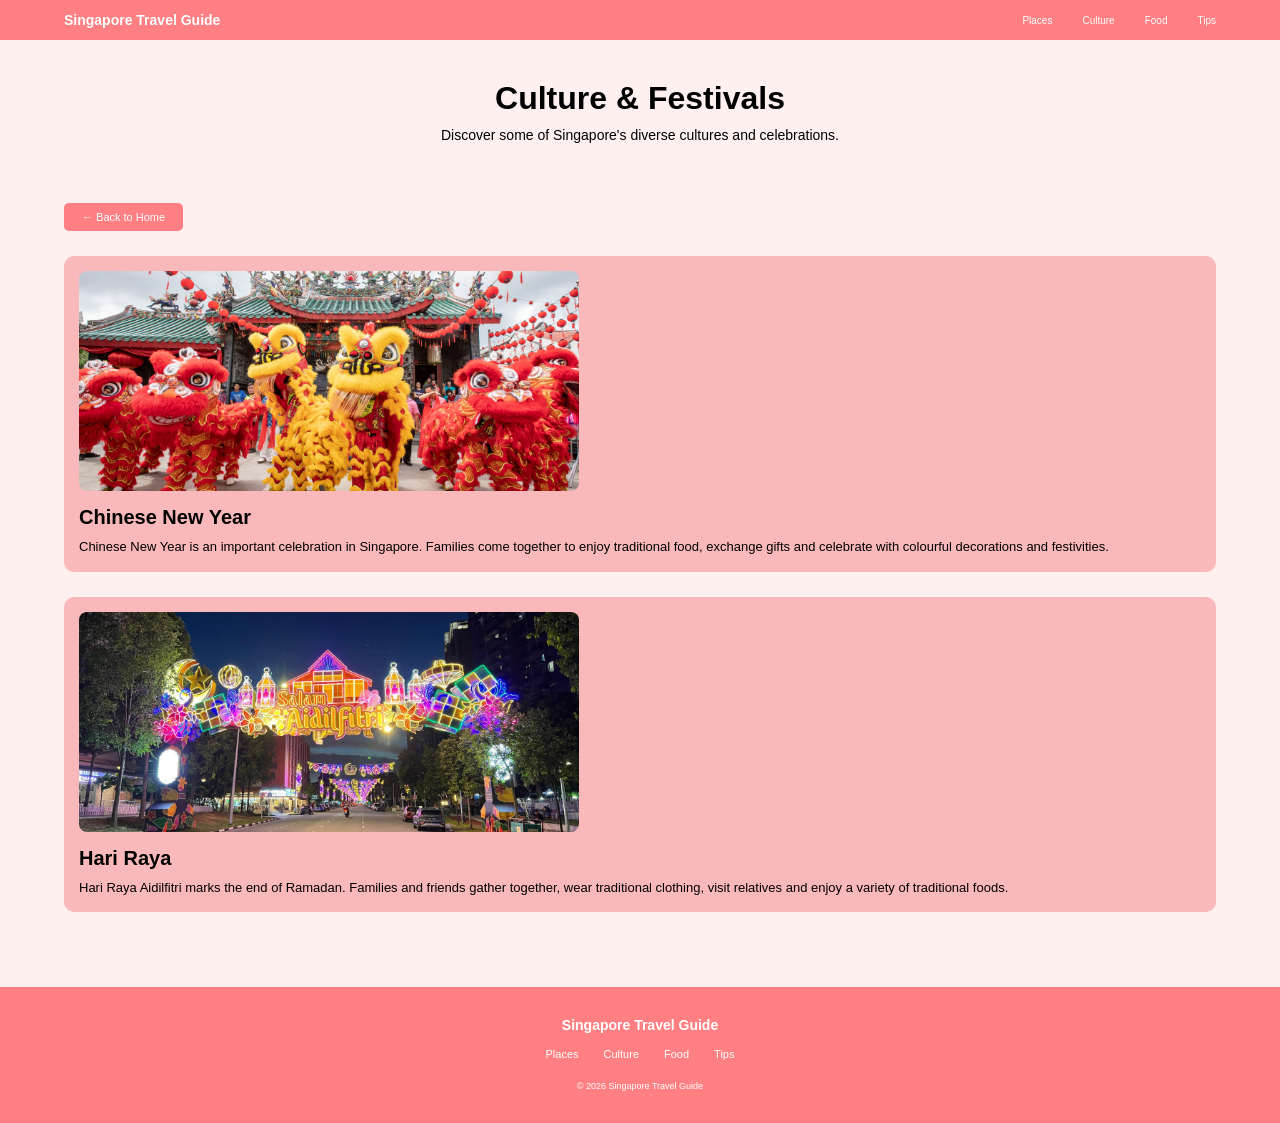
==== culture.html @ d3c63355 "Added Culture Page" ====
<!DOCTYPE html>
<html lang="en">

<head>
    <meta charset="UTF-8">
    <meta name="viewport" content="width=device-width, initial-scale=1.0">
    <title>Culture | Singapore Travel Guide</title>
    <link rel="stylesheet" href="style.css">
</head>

<body>

    <header>
        <a href="index.html" class="logo">Singapore Travel Guide</a>

        <nav>
            <a href="places.html">Places</a>
            <a href="culture.html">Culture</a>
            <a href="food.html">Food</a>
            <a href="tips.html">Tips</a>
        </nav>
    </header>

    <main>

        <section class="page-header">
            <h1>Culture & Festivals</h1>
            <p>Discover some of Singapore's diverse cultures and celebrations.</p>
        </section>

        <section class="content">

            <a href="index.html" class="back-button">
                ← Back to Home
            </a>

            <div class="content-card">
                <img src="images/chinese-new-year.jpg" alt="Chinese New Year celebration">

                <h2>Chinese New Year</h2>

                <p>
                    Chinese New Year is an important celebration in Singapore.
                    Families come together to enjoy traditional food, exchange
                    gifts and celebrate with colourful decorations and festivities.
                </p>
            </div>

            <div class="content-card">
                <img src="images/hari-raya.jpg" alt="Hari Raya celebration">

                <h2>Hari Raya</h2>

                <p>
                    Hari Raya Aidilfitri marks the end of Ramadan. Families and
                    friends gather together, wear traditional clothing, visit
                    relatives and enjoy a variety of traditional foods.
                </p>
            </div>

        </section>

    </main>

    <footer>

        <p>Singapore Travel Guide</p>

        <div class="footer-links">
            <a href="places.html">Places</a>
            <a href="culture.html">Culture</a>
            <a href="food.html">Food</a>
            <a href="tips.html">Tips</a>
        </div>

        <small>© 2026 Singapore Travel Guide</small>

    </footer>

</body>
</html>
---- style.css ----
/* ==== Reset ==== */

* {
    margin: 0;
    padding: 0;
    box-sizing: border-box;
}

/* ==== Body ==== */

body {
    font-family: 'Poppins', sans-serif;
}

/* ==== Header ==== */

header {
    height: 40px;
    padding: 0 5%;

    background-color: #ff7f82;

    display: flex;
    justify-content: space-between;
    align-items: center;
}

/* ==== Logo ==== */
.logo {
    color: white;
    text-decoration: none;
    font-size: 14px;
    font-weight: bold;
}

/* ==== Navigation ==== */

nav {
    display: flex;
    gap: 30px;
}

nav a {
    color: white;
    text-decoration: none;
    font-size: 10px;
    
}

nav a:hover {
    text-decoration: underline;
}

/* Hero Section */

.hero {
    height: 410px;

    background-image: 
        linear-gradient(
        rgba(0, 0, 0, 0.25),
        rgba(0, 0, 0, 0.25)
        ),    
        url("images/hero.jpg");

    background-size: cover;
    background-position: center;
    
    display: flex;
    justify-content: center;
    align-items: center;

    text-align: center;
}

.hero-content {
    text-align: center;
    color: white;
    max-width: 700px;
}

.hero h1 {
    font-size: 62px;
    margin-bottom: 15px;
    color: white;
}

.hero p {
    font-size: 16px;
    line-height: 1.5;
    margin-bottom: 25px;
    color: white;
}

.hero-button {
    display: inline-block;
    background-color: #ff7f82;
    color: white;
    text-decoration: none;
    padding: 8px 30px;
    border-radius: 5px;
    font-size: 11px;
}

.hero-button:hover {
    background-color: #f26569;
}

/* Places Section */

.places {
    padding: 45px 5%;
    background-color: #fff0f0;
}

.places h2{
    text-align: left;
    font-size: 24px;
    margin-bottom: 25px;
}

.place-container {
    display: flex;
    justify-content: space-between;
    gap: 35px;
}

.place-card {
    width: 30%;
    background-color:  #f9b9ba;
    border-radius: 12px;
    padding: 12px;
    text-align: left;
    text-decoration: none;
    color: black;
}

.place-card img {
    width: 100%;
    height: 130px;
    object-fit: cover;
    border-radius: 8px;
    display: block;
    margin-bottom: 10px;
}

.place-card h3 {
    font-size: 14px;
    margin-bottom: 6px;
}

.place-card p{
    font-size: 10px;
    line-height: 1.4;
}

/* Places Page */

.page-header {
    background-color: #fff0f0;
    text-align: center;
    padding: 40px 20px;
}

.page-header h1 {
    font-size: 32px;
    margin-bottom: 10px;
}

.page-header p {
    font-size: 14px;
}

.content {
    background-color: #fff0f0;
    padding: 20px 5% 50px;
}

.back-button {
    display: inline-block;
    background-color: #ff7f82;
    color: white;
    text-decoration: none;
    padding: 8px 18px;
    border-radius: 5px;
    font-size: 11px;
    margin-bottom: 25px;
}

.content-card {
    background-color: #f9b9ba;
    border-radius: 10px;
    padding: 15px;
    margin-bottom: 25px;
}

.content-card img {
    width: 100%;
    max-width: 500px;
    height: 220px;
    object-fit: cover;
    border-radius: 8px;
    display: block;
    margin-bottom: 15px;
}

.content-card h2 {
    font-size: 20px;
    margin-bottom: 8px;
}

.content-card p {
    font-size: 13px;
    line-height: 1.5;
}

/* Culture Section */

.culture {
    padding: 50px 5%;
    background-color: #fff0f0;
}

.culture h2 {
    font-size: 24px;
    margin-bottom: 25px;
}

.culture-container {
    display: flex;
    justify-content: center;
    gap: 150px;
}

.culture-card {
    width: 38%;
    background-color: #f9b9ba;
    border-radius: 50% 50% 12px 12px;
    overflow: hidden;
}

.culture-card img {
    width: 100%;
    height: 170px;
    object-fit: cover;
    display: block;
}

.culture-card h3 {
    font-size: 13px;
    padding: 12px 12px 3px;
}

.culture-card p {
    font-size: 10px;
    padding: 0 12px 20px;
}

/* Food Section */

.food {
    padding: 25px 5%;
    background-color: #fff0f0;
}

.food h2 {
    font-size: 24px;
    margin-bottom: 25px;
}

.food-container {
    display: flex;
    justify-content: center;
    align-items: flex-start;
    gap: 100px;
}

.food-card {
    width: 150px;
    flex: 0 0 150px;
    text-align: center;

    display: flex;
    flex-direction: column;
    align-items: center;
}

.food-card img {
    width: 150px;
    height: 150px;
    object-fit: cover;
    border-radius: 50%;
    display: block;
    margin: 0 auto;
}

.food-card h3 {
    width: 150px;
    margin: 8px 0 0;
    padding: 0;
    text-align: center;
    font-size: 14px;
    font-weight: 600;
    line-height: 1.3;
}

/* Staggered circles */

.food-card:nth-child(1) {
    margin-top: 0;
}

.food-card:nth-child(2) {
    margin-top: 70px;
}

.food-card:nth-child(3) {
    margin-top: -35px;
}

.food-card:nth-child(4) {
    margin-top: 70px;
}

.food-card:nth-child(5) {
    margin-top: 0;
}

/* Travel Tips Section */

.tips {
    padding: 45px 5%;
    background-color: #fff0f0;
}

.tips h2 {
    font-size: 24px;
    margin-bottom: 25px;
}

.tips-container {
    display: flex;
    justify-content: center;
    gap: 30px;
}

.tips-card {
    width: 32%;
    background-color: #f9b9ba;
    border-radius: 12px;
    padding: 25px;
    text-align: left;
    min-height: 250px;
}

.tips-card h3 {
    font-size: 16px;
    margin-bottom: 15px;
}

.tips-card p {
    font-size: 13px;
    line-height: 1.6;
}

/* Footer */

footer {
    background-color: #ff7f82;
    color: white;
    text-align: center;
    padding: 30px;
}

footer p {
    font-size: 14px;
    font-weight: bold;
    margin-bottom: 15px;
}

.footer-links {
    display: flex;
    justify-content: center;
    gap: 25px;
    margin-bottom: 15px;
}

.footer-links a {
    color: white;
    text-decoration: none;
    font-size: 11px;
}

.footer-links a:hover {
    text-decoration: underline;
}

footer small {
    font-size: 9px;
}
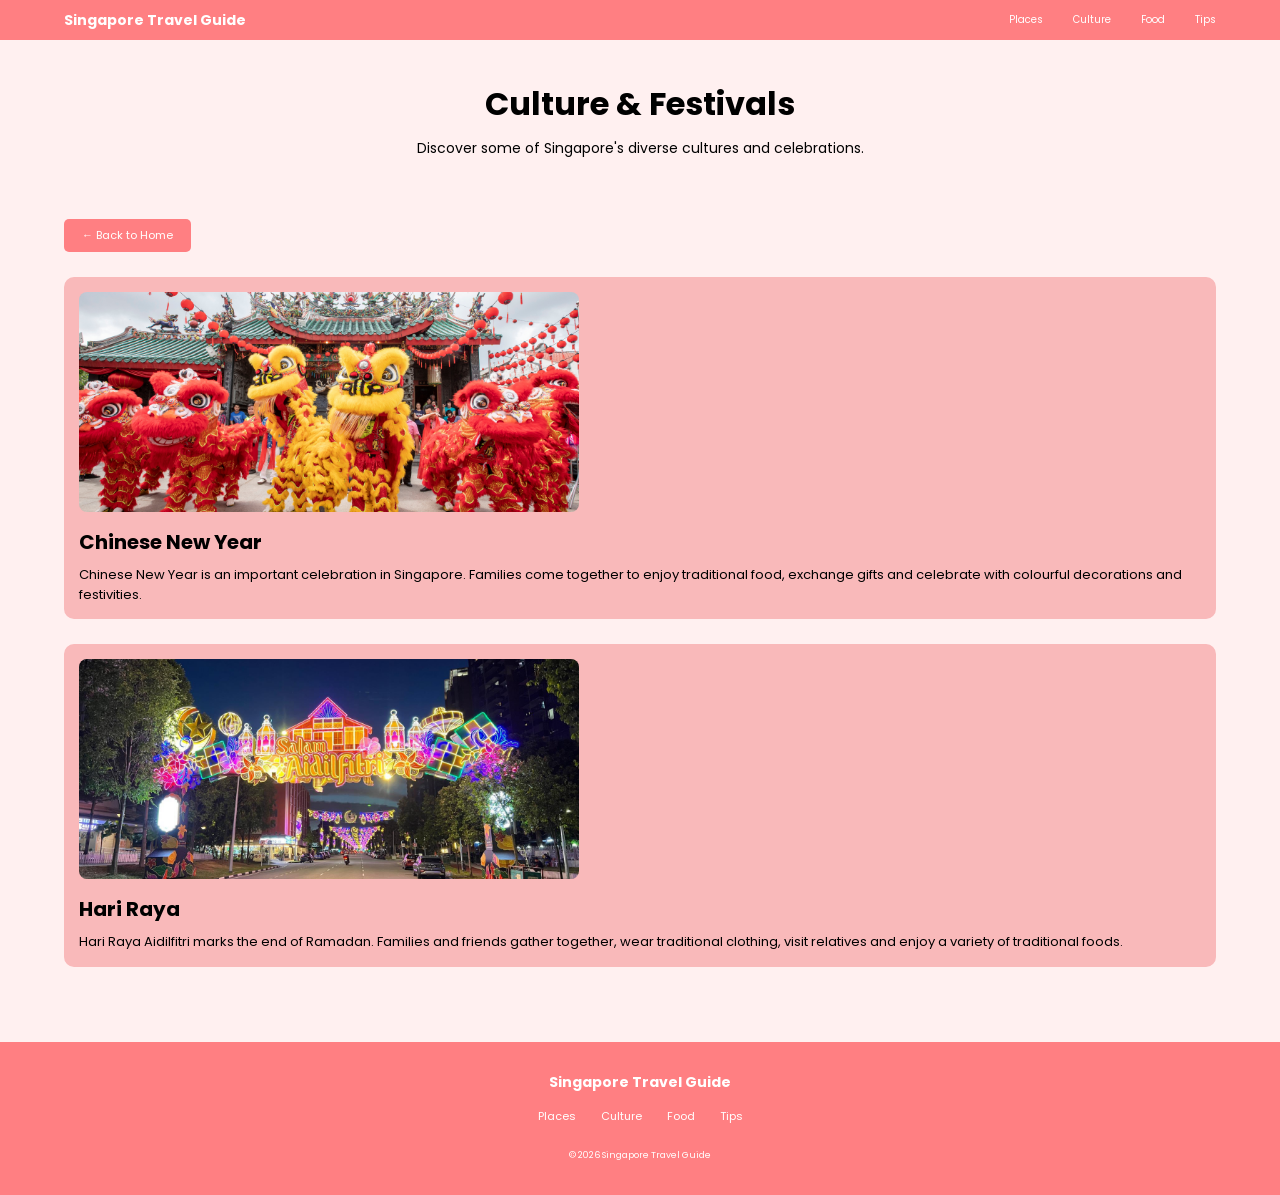
==== commit 8a86a303: "Make fonts consistent across pages" ====
--- a/culture.html
+++ b/culture.html
@@ -5,6 +5,9 @@
     <meta charset="UTF-8">
     <meta name="viewport" content="width=device-width, initial-scale=1.0">
     <title>Culture | Singapore Travel Guide</title>
+    <link rel="preconnect" href="https://fonts.googleapis.com">
+    <link rel="preconnect" href="https://fonts.gstatic.com" crossorigin>
+    <link href="https://fonts.googleapis.com/css2?family=Poppins:wght@400;500;600;700&display=swap" rel="stylesheet">
     <link rel="stylesheet" href="style.css">
 </head>
 
--- a/style.css
+++ b/style.css
@@ -117,6 +117,15 @@
     text-align: left;
     font-size: 24px;
     margin-bottom: 25px;
+}
+
+.places h2 a {
+    color: black;
+    text-decoration: none;
+}
+
+.places h2 a:hover {
+    text-decoration: underline;
 }
 
 .place-container {
@@ -226,6 +235,15 @@
     margin-bottom: 25px;
 }
 
+.culture h2 a {
+    color: black;
+    text-decoration: none;
+}
+
+.culture h2 a:hover {
+    text-decoration: underline;
+}
+
 .culture-container {
     display: flex;
     justify-content: center;
@@ -237,6 +255,8 @@
     background-color: #f9b9ba;
     border-radius: 50% 50% 12px 12px;
     overflow: hidden;
+    text-decoration: none;
+    color: black;
 }
 
 .culture-card img {
@@ -268,6 +288,15 @@
     margin-bottom: 25px;
 }
 
+.food h2 a {
+color: black;
+text-decoration: none;
+}
+
+.food h2 a:hover {
+text-decoration: underline;
+}
+
 .food-container {
     display: flex;
     justify-content: center;
@@ -283,6 +312,11 @@
     display: flex;
     flex-direction: column;
     align-items: center;
+}
+
+.food-card {
+    text-decoration: none;
+    color: black;
 }
 
 .food-card img {
@@ -351,6 +385,8 @@
     padding: 25px;
     text-align: left;
     min-height: 250px;
+    text-decoration: none;
+    color: black;
 }
 
 .tips-card h3 {
@@ -398,3 +434,87 @@
 footer small {
     font-size: 9px;
 }
+
+/* ==== Travel Tips Page ==== */
+
+.tips-page {
+    background-color: #fff0f0;
+    padding: 25px 10% 60px;
+}
+
+.tip-intro {
+    text-align: center;
+    max-width: 650px;
+    margin: 20px auto 45px;
+}
+
+.tip-intro h2 {
+    font-size: 28px;
+    margin-bottom: 12px;
+}
+
+.tip-intro p {
+    font-size: 14px;
+    line-height: 1.6;
+}
+
+.tip-list {
+    max-width: 900px;
+    margin: 0 auto;
+}
+
+.tip-item {
+    display: flex;
+    align-items: flex-start;
+    gap: 30px;
+
+    background-color: #f9b9ba;
+    border-radius: 15px;
+
+    padding: 30px;
+    margin-bottom: 25px;
+}
+
+.tip-number {
+    min-width: 65px;
+    height: 65px;
+
+    background-color: #ff7f82;
+    color: white;
+
+    border-radius: 50%;
+
+    display: flex;
+    justify-content: center;
+    align-items: center;
+
+    font-size: 16px;
+    font-weight: 600;
+}
+
+.tip-text {
+    flex: 1;
+}
+
+.tip-text h2 {
+    font-size: 20px;
+    margin-bottom: 12px;
+}
+
+.tip-text p {
+    font-size: 13px;
+    line-height: 1.6;
+    margin-bottom: 10px;
+}
+
+.tip-text p:last-child {
+    margin-bottom: 0;
+}
+
+html {
+    scroll-behavior: smooth;
+}
+
+.content-card {
+    scroll-margin-top: 60px;
+}
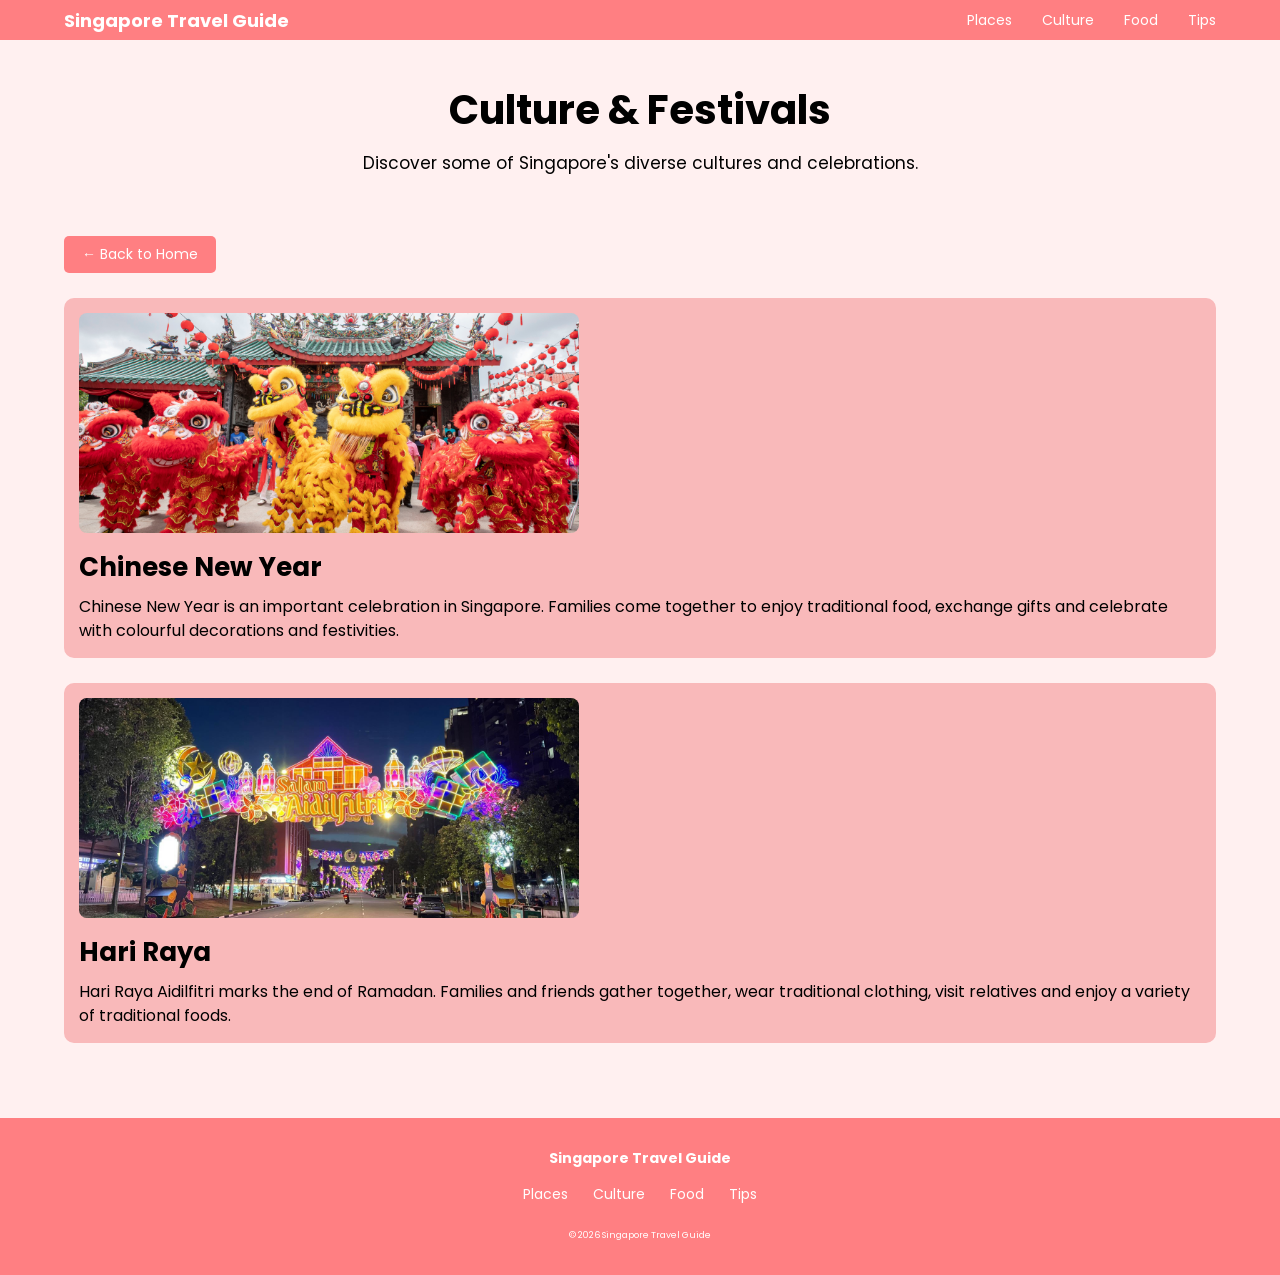
==== commit 6ba46311: "Fix culture links to scroll to specific sections" ====
--- a/culture.html
+++ b/culture.html
@@ -37,7 +37,7 @@
                 ← Back to Home
             </a>
 
-            <div class="content-card">
+            <div class="content-card" id="chinese-new-year">
                 <img src="images/chinese-new-year.jpg" alt="Chinese New Year celebration">
 
                 <h2>Chinese New Year</h2>
@@ -49,7 +49,7 @@
                 </p>
             </div>
 
-            <div class="content-card">
+            <div class="content-card" id="hari-raya">
                 <img src="images/hari-raya.jpg" alt="Hari Raya celebration">
 
                 <h2>Hari Raya</h2>
--- a/style.css
+++ b/style.css
@@ -29,7 +29,7 @@
 .logo {
     color: white;
     text-decoration: none;
-    font-size: 14px;
+    font-size: 18px;
     font-weight: bold;
 }
 
@@ -43,7 +43,7 @@
 nav a {
     color: white;
     text-decoration: none;
-    font-size: 10px;
+    font-size: 14px;
     
 }
 
@@ -80,7 +80,7 @@
 }
 
 .hero h1 {
-    font-size: 62px;
+    font-size: 68px;
     margin-bottom: 15px;
     color: white;
 }
@@ -99,7 +99,7 @@
     text-decoration: none;
     padding: 8px 30px;
     border-radius: 5px;
-    font-size: 11px;
+    font-size: 14px;
 }
 
 .hero-button:hover {
@@ -115,7 +115,7 @@
 
 .places h2{
     text-align: left;
-    font-size: 24px;
+    font-size: 30px;
     margin-bottom: 25px;
 }
 
@@ -154,12 +154,12 @@
 }
 
 .place-card h3 {
-    font-size: 14px;
+    font-size: 17px;
     margin-bottom: 6px;
 }
 
 .place-card p{
-    font-size: 10px;
+    font-size: 14px;
     line-height: 1.4;
 }
 
@@ -172,12 +172,12 @@
 }
 
 .page-header h1 {
-    font-size: 32px;
+    font-size: 40px;
     margin-bottom: 10px;
 }
 
 .page-header p {
-    font-size: 14px;
+    font-size: 17px;
 }
 
 .content {
@@ -192,7 +192,7 @@
     text-decoration: none;
     padding: 8px 18px;
     border-radius: 5px;
-    font-size: 11px;
+    font-size: 14px;
     margin-bottom: 25px;
 }
 
@@ -214,12 +214,12 @@
 }
 
 .content-card h2 {
-    font-size: 20px;
+    font-size: 26px;
     margin-bottom: 8px;
 }
 
 .content-card p {
-    font-size: 13px;
+    font-size: 16px;
     line-height: 1.5;
 }
 
@@ -231,7 +231,7 @@
 }
 
 .culture h2 {
-    font-size: 24px;
+    font-size: 30px;
     margin-bottom: 25px;
 }
 
@@ -267,12 +267,12 @@
 }
 
 .culture-card h3 {
-    font-size: 13px;
+    font-size: 17px;
     padding: 12px 12px 3px;
 }
 
 .culture-card p {
-    font-size: 10px;
+    font-size: 14px;
     padding: 0 12px 20px;
 }
 
@@ -284,7 +284,7 @@
 }
 
 .food h2 {
-    font-size: 24px;
+    font-size: 30px;
     margin-bottom: 25px;
 }
 
@@ -333,7 +333,7 @@
     margin: 8px 0 0;
     padding: 0;
     text-align: center;
-    font-size: 14px;
+    font-size: 16px;
     font-weight: 600;
     line-height: 1.3;
 }
@@ -368,8 +368,17 @@
 }
 
 .tips h2 {
-    font-size: 24px;
-    margin-bottom: 25px;
+    font-size: 30px;
+    margin-bottom: 25px;
+}
+
+.tips h2 a {
+    color: black;
+    text-decoration: none;
+}
+
+.tips h2 a:hover {
+    text-decoration: underline;
 }
 
 .tips-container {
@@ -390,12 +399,12 @@
 }
 
 .tips-card h3 {
-    font-size: 16px;
+    font-size: 19px;
     margin-bottom: 15px;
 }
 
 .tips-card p {
-    font-size: 13px;
+    font-size: 15px;
     line-height: 1.6;
 }
 
@@ -424,7 +433,7 @@
 .footer-links a {
     color: white;
     text-decoration: none;
-    font-size: 11px;
+    font-size: 14px;
 }
 
 .footer-links a:hover {
@@ -449,12 +458,12 @@
 }
 
 .tip-intro h2 {
-    font-size: 28px;
+    font-size: 32px;
     margin-bottom: 12px;
 }
 
 .tip-intro p {
-    font-size: 14px;
+    font-size: 16px;
     line-height: 1.6;
 }
 
@@ -497,12 +506,12 @@
 }
 
 .tip-text h2 {
-    font-size: 20px;
+    font-size: 24px;
     margin-bottom: 12px;
 }
 
 .tip-text p {
-    font-size: 13px;
+    font-size: 16px;
     line-height: 1.6;
     margin-bottom: 10px;
 }
